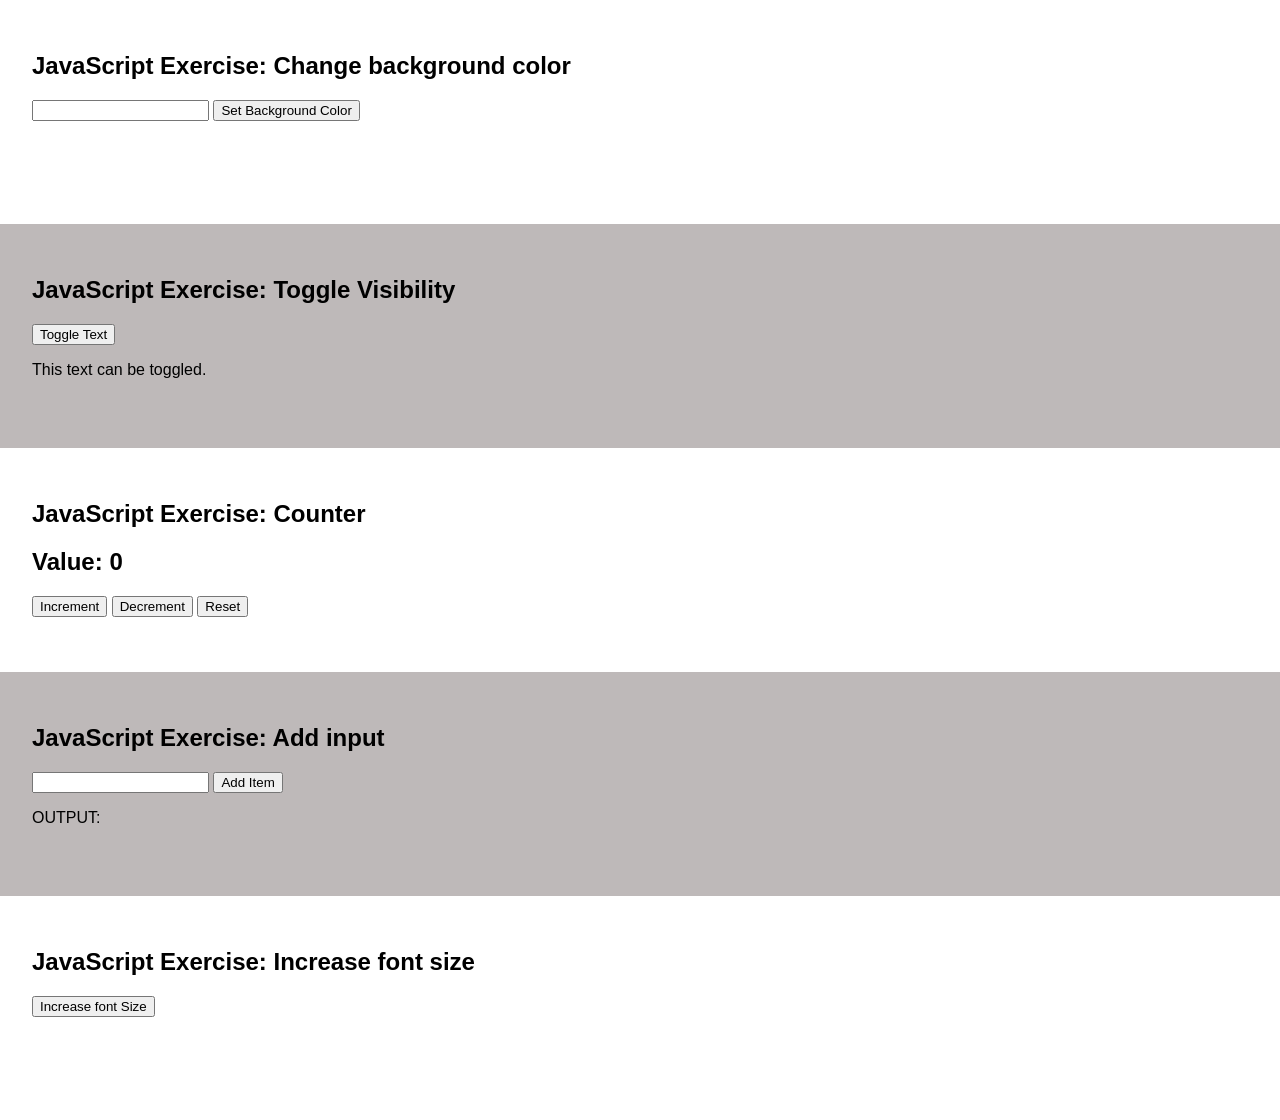
==== JavaScript Exercises Simple DOM Manipulation/index.html @ 88585651 "added folders for notes" ====
<!DOCTYPE html>
<html lang="en">
<head>
    <meta charset="UTF-8">
    <meta name="viewport" content="width=device-width, initial-scale=1.0">
    <title>JavaScript DOM Exercise</title>
    <style>
        body {
            font-family: Arial, sans-serif;
            margin: 0;
            padding: 0;
        }
        .container {
            padding: 2em;
            height: 10em;
        }
        .container:nth-child(even) {
            background-color: #beb9b9;
        }
        .hidden {
            display: none;
        }
        button {
            cursor: pointer;
        }
    </style>
</head>
<body>
    <section class="container" id="ex1">
        <h1>JavaScript Exercise: Change background color</h1>
        <input type="text" id="colorPicker" />
        <button id="changeColorBtn">Set Background Color</button>
    </section>
    <section class="container" id="ex2">
        <h1>JavaScript Exercise: Toggle Visibility</h1>
        <button id="toggleBtn">Toggle Text</button>
        <p id="toggleText">This text can be toggled.</p>
    </section>
    <section class="container" id="ex3">
        <h1>JavaScript Exercise: Counter</h1>
        <h2>Value: <span id="counter">0</span></h2>
        <button id="increment">Increment</button>
        <button id="decrement">Decrement</button>
        <button id="reset">Reset</button>
    </section>
    <section class="container" id="ex4">
        <h1>JavaScript Exercise: Add input</h1>
        <input type="text" id="newInput" />
        <button id="addInputBtn">Add Item</button>
        <p>OUTPUT: <span id="output"></span></p>
    </section>
     <section class="container" id="ex5">
        <h1>JavaScript Exercise: Increase font size</h1>
        <button id="fontSizeBtn">Increase font Size</button>
    </section>
</body>
<script src="app.js"></script>
</html>
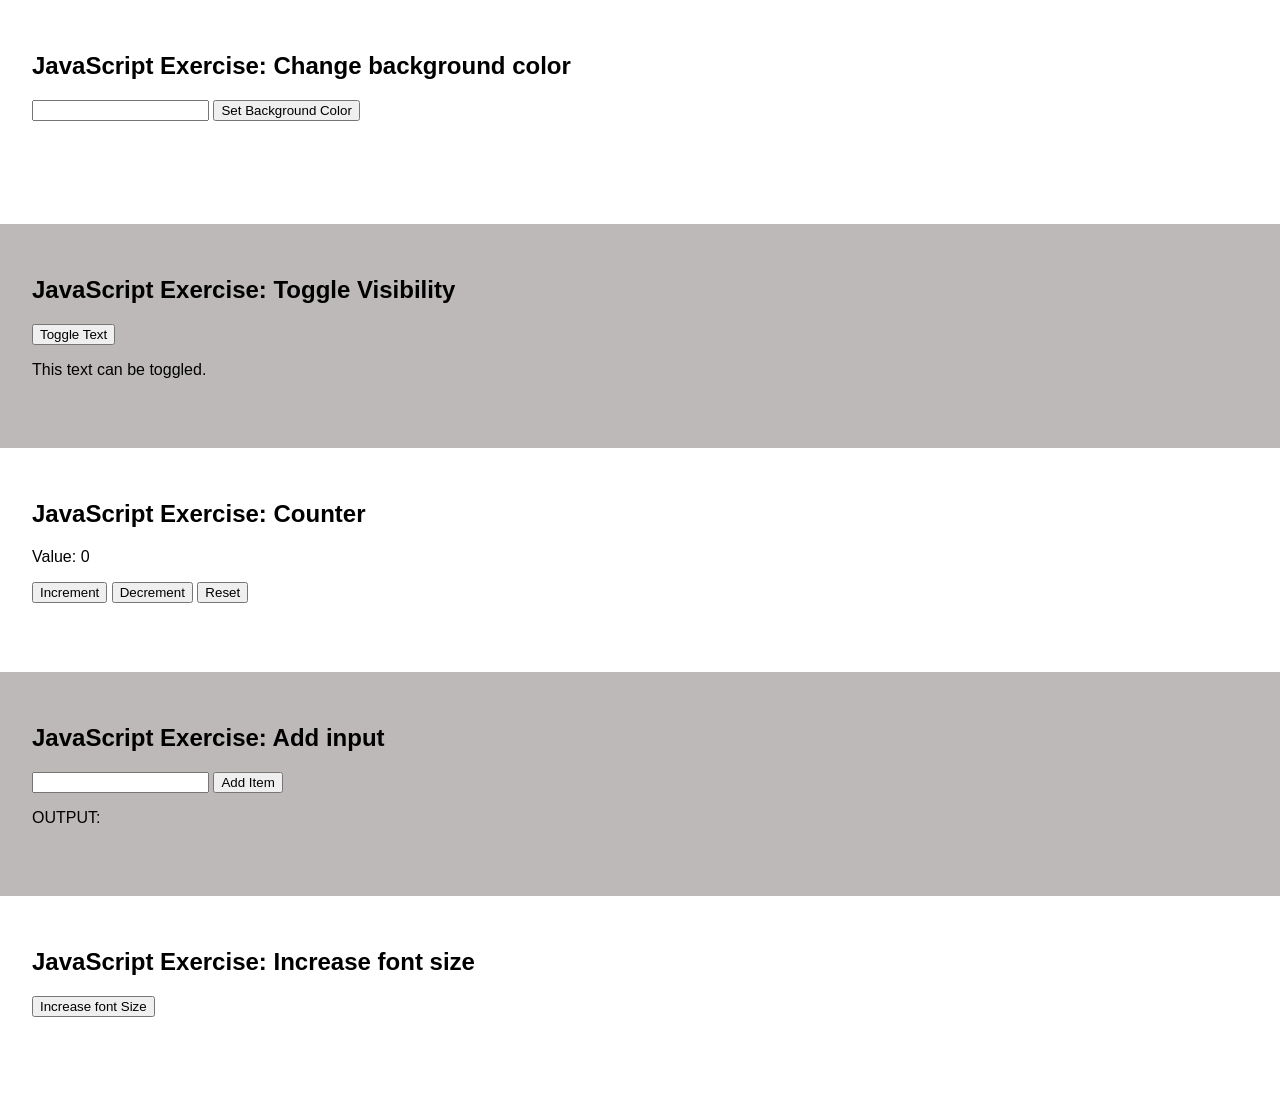
==== commit 5ead5cae: "added all homework" ====
--- a/JavaScript Exercises Simple DOM Manipulation/index.html
+++ b/JavaScript Exercises Simple DOM Manipulation/index.html
@@ -38,7 +38,7 @@
     </section>
     <section class="container" id="ex3">
         <h1>JavaScript Exercise: Counter</h1>
-        <h2>Value: <span id="counter">0</span></h2>
+        <p>Value: <span id="counter">0</span></p>
         <button id="increment">Increment</button>
         <button id="decrement">Decrement</button>
         <button id="reset">Reset</button>
